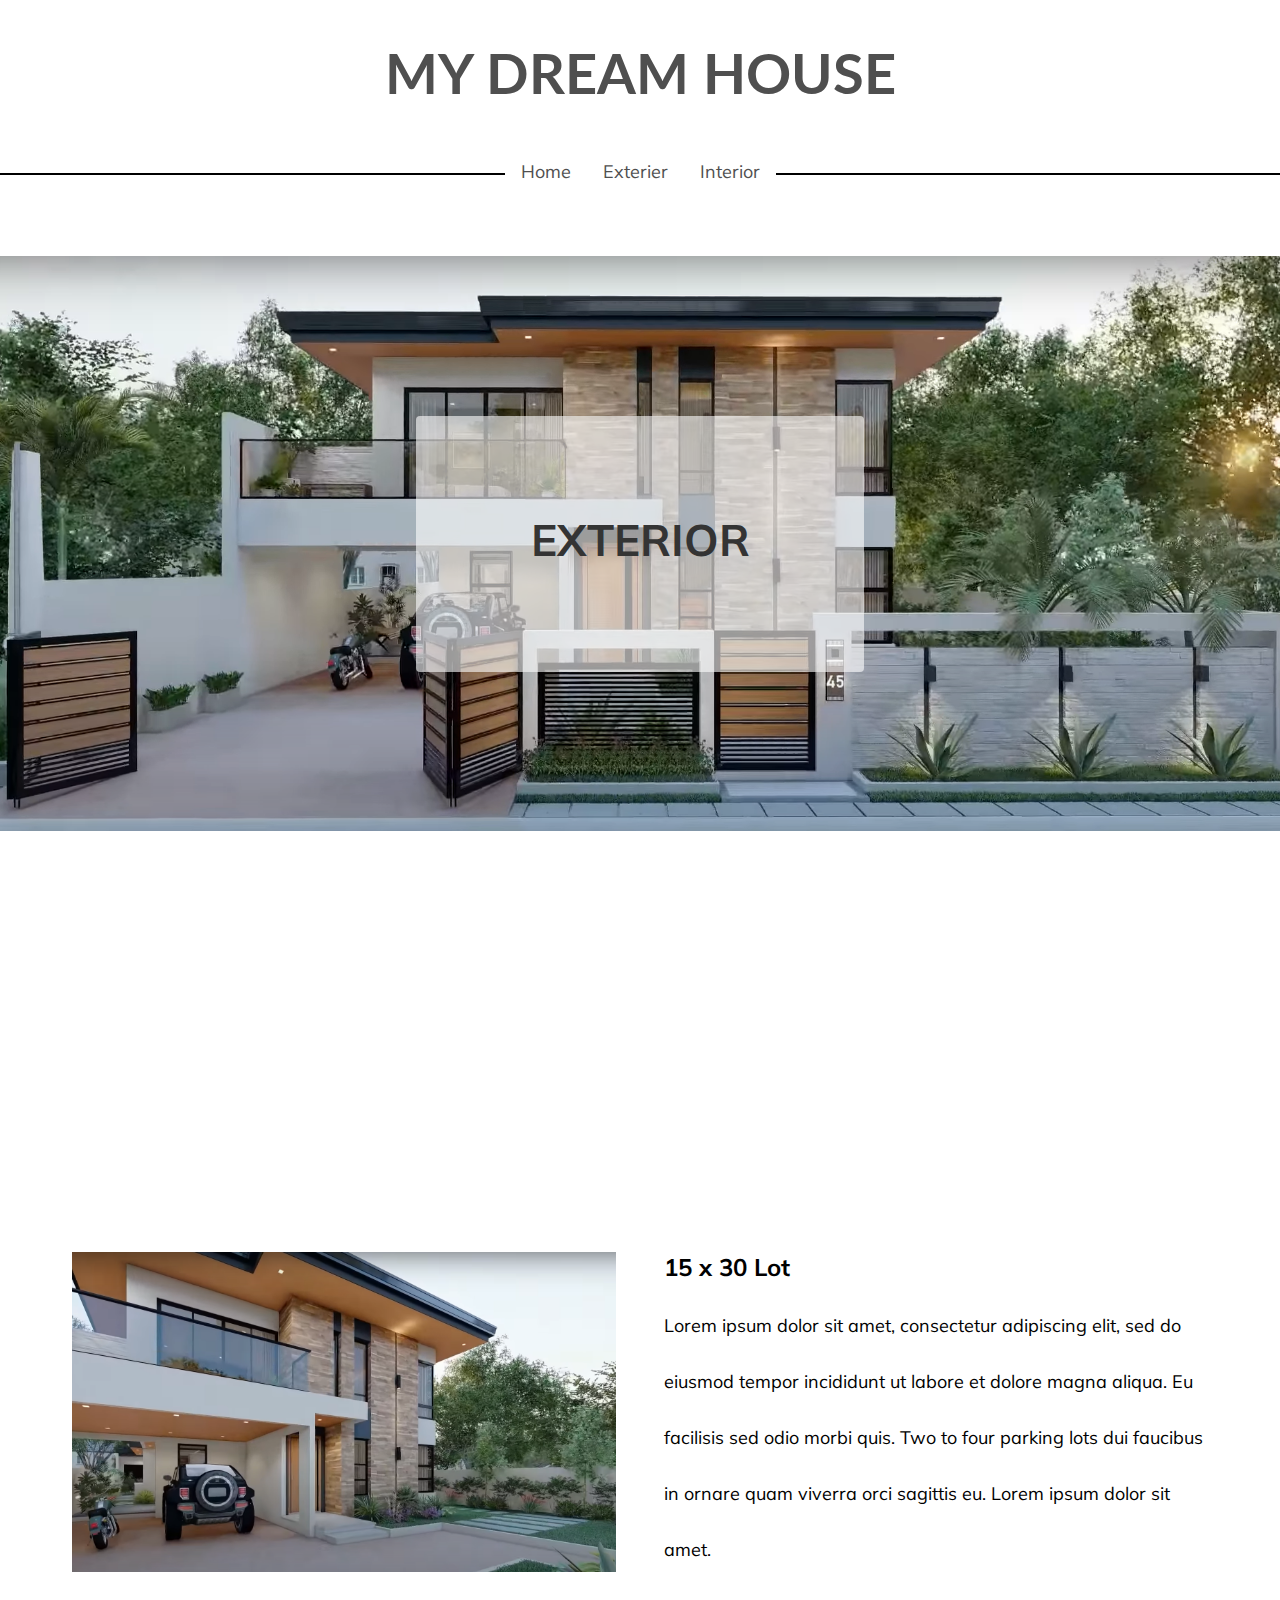
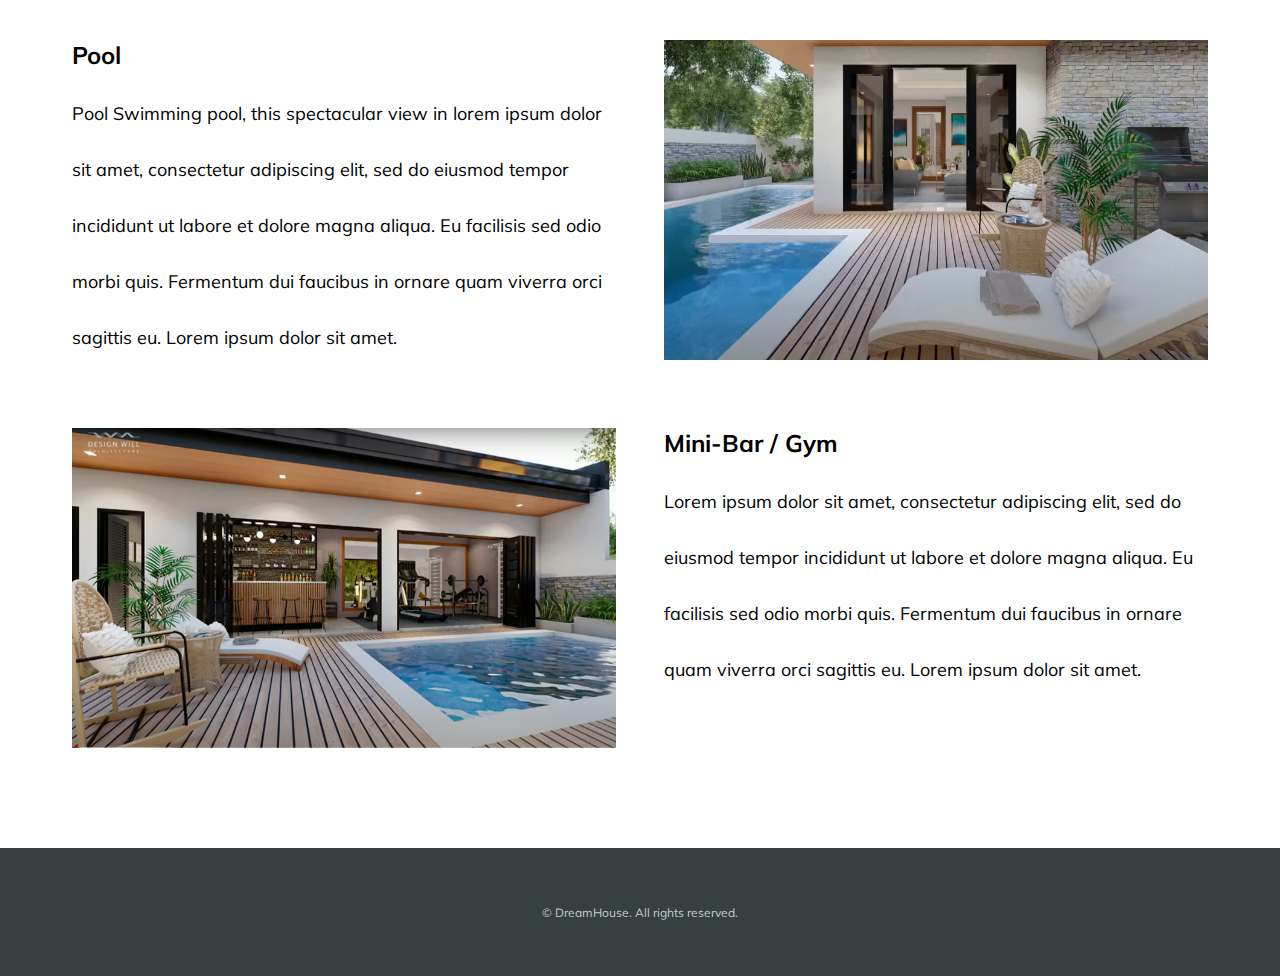
==== exterior.html @ 4b23821b "Add all files. HTML/CSS, JavaScript and assets" ====
<!DOCTYPE html>
<html lang="en">

<head>
    <meta charset="UTF-8">
    <meta http-equiv="X-UA-Compatible" content="IE=edge">
    <meta name="viewport" content="width=device-width, initial-scale=1.0">
    <link
        href="https://fonts.googleapis.com/css2?family=Mulish:wght@400;600;700&family=Roboto:wght@400;700&display=swap"
        rel="stylesheet">
    <link rel="preconnect" href="https://fonts.googleapis.com">
    <link rel="preconnect" href="https://fonts.gstatic.com" crossorigin>
    <link href="https://fonts.googleapis.com/css2?family=Lato:wght@700&display=swap" rel="stylesheet">
    <link rel="stylesheet" href="style.css">
    <title>Exterior</title>
</head>

<body>


    <!-- Первый блок. Шапка сайта. -->

    <section class="exterior">
        <div>
            <h1 class="main-title-exterior">MY DREAM HOUSE</h1>
        </div>
        <div class="header-buttons">
            <div class="line"></div>
            <a class="btn" href="/home.html" onclick="route()">Home</a>
            <a class="btn" href="/exterior.html" onclick="route()">Exterier</a>
            <a class="btn" href="/interior.html" onclick="route()">Interior</a>
            <div class="line"></div>
        </div>
    </section>


    <!-- 2 Блок. с основным заголовком -->

    <section class="container-preview-exterior">
        <div class="back">
            <div class="block-preview-exterior">
                <h2 class="preview-title-exterior">EXTERIOR</h2>
            </div>

        </div>
    </section>

    <!-- Блок 3. Основной контент. Описание -->

    <section>
        <div class="exterior-conteiner">
            <div class="exterior-description">
                <div>
                    <img class="exterior-img" src="/assets/exterior-photo1.png" alt="">
                </div>
                <div class="exterior-block">
                    <h3 class="exterior-h3">15 x 30 Lot</h3>
                    <span class="exterior-span">Lorem ipsum dolor sit amet, consectetur adipiscing elit, sed do
                        eiusmod tempor incididunt
                        ut labore et dolore magna
                        aliqua. Eu facilisis sed odio morbi quis. Two to four parking lots dui faucibus in ornare
                        quam viverra orci sagittis eu.
                        Lorem ipsum dolor sit amet.
                    </span>
                </div>
            </div>
            <div class="exterior-description">
                <div class="exterior-block-reverse">
                    <h3 class="exterior-h3">Pool</h3>
                    <span class="exterior-span">Pool Swimming pool, this spectacular view in lorem ipsum dolor sit
                        amet, consectetur
                        adipiscing elit, sed do eiusmod
                        tempor incididunt ut labore et dolore magna aliqua. Eu facilisis sed odio morbi quis.
                        Fermentum dui faucibus in ornare
                        quam viverra orci sagittis eu. Lorem ipsum dolor sit amet.
                    </span>
                </div>
                <div>
                    <img class="exterior-img" src="/assets/exterior-photo2.png" alt="">
                </div>
            </div>
            <div class="exterior-description">
                <div>
                    <img class="exterior-img" src="/assets/exterior-photo3.png" alt="">
                </div>
                <div class="exterior-block">
                    <h3 class="exterior-h3">Mini-Bar / Gym</h3>
                    <span class="exterior-span">Lorem ipsum dolor sit amet, consectetur adipiscing elit, sed do
                        eiusmod tempor incididunt
                        ut labore et dolore magna
                        aliqua. Eu facilisis sed odio morbi quis. Fermentum dui faucibus in ornare quam viverra orci
                        sagittis eu. Lorem ipsum
                        dolor sit amet.
                    </span>
                </div>
            </div>
        </div>
    </section>

    <!-- Блок 4. Футер сайта -->

    <section class="footer">
        <span class="footer-text">© DreamHouse. All rights reserved.</span>
    </section>


</body>

</html>
---- style.css ----
* {
    padding: 0;
    margin: 0;
    box-sizing: border-box;
}


body {
    width: 100%;
}

h1 {
    font-family: "Lato";
    font-weight: 700;
    color: #4F4F4F;
}

h2,
h3 {
    font-family: "Mulish";
    font-weight: 700;
}

h4 {
    font-family: "Mulish";
    font-weight: 600;
}

li {
    font-family: "Mulish";
    font-weight: 400;
}

.page-home {
    min-height: 100vh;
}

.footer-text {
    font-family: "Mulish";
}

/* ---------------------------------------------------------------------------------------------------- */
/* Взял красивое оформление кнопок. Много кода */
/* -------------------------------------------------------------------------------------------------- */


.btn {
    font-family: "Mulish";
    margin: 1rem;
    font-size: 18px;
    cursor: pointer;
    text-decoration: none;
    color: #4F4F4F;
    transition: 1s;
}

.btn:hover {
    text-decoration: underline;
    font-size: x-large
}





/* ------------------------------------------------------------------------------------------------------------------------------------------ */
/* Блок 1. Меню */
/* ------------------------------------------------------------------------------------------------------------------------------------------ */

.main-title {
    display: flex;
    justify-content: space-evenly;
    align-items: center;

    height: 9rem;
    font-size: 56px;
}

.header-buttons {
    display: flex;
    justify-content: center;

    width: 100%;
    height: 7rem;
    width: 100%;
}


.line {
    border-top: 2px solid black;
    width: 90%;
    margin-top: 1.8rem;
}

.line-design {
    border-top: 2px solid black;
    width: 100%;
    margin-top: 3rem;
}


/* ------------------------------------------------------------------------------------------------------------------------------------------ */
/* Блок 2. Обложка */
/* ------------------------------------------------------------------------------------------------------------------------------------------ */

.img-back {
    width: 100%;
    height: 100%;
}

.container-preview {
    background-image: url("/assets/home-background1.jpg");
    background-size: 100%;
    background-repeat: no-repeat;
    width: 100%;
    height: 100vh;
}

.back {
    display: flex;
    justify-content: center;
    align-items: center;
}

.block-preview {
    position: absolute;
    margin-top: 45%;
    width: 35%;
    height: 16rem;
}

.block-preview::before {
    content: " ";
    display: block;
    position: absolute;
    width: 100%;
    height: 100%;
    opacity: 0.6;
    background-repeat: no-repeat;
    background: white;
    background-position: 50%;
    border-radius: 4px;
}

.preview-title {
    position: relative;
    z-index: 2;
    margin-top: 1rem;
    color: #343434;
    text-align: center;
    font-size: 44px;
    padding: 2rem;
}

/* ------------------------------------------------------------------------------------------------------------------------------------------ */
/* Стилизация 3 блока. Детали и опсание */
/* ------------------------------------------------------------------------------------------------------------------------------------------ */

.design {
    display: flex;
    background-color: #C5D4F0;
    height: 100%;
    width: 100%;
}

.img-home {
    height: 30rem;
    width: 42rem;
}

.description {
    display: flex;
}


.design-page {
    display: flex;
    flex-direction: column;
    padding: 5rem;

}

.design-main {
    display: flex;

}

.design-img {
    margin: 5rem;
}


.description {
    display: flex;
    flex-direction: column;
    margin-top: 3.5rem;
}

.block-details {
    margin-top: 2rem;
}

.about-details {
    font-size: 44px;
    text-align: center;
}

.title-details {
    font-size: 36px;
    margin-bottom: 1rem;
    line-height: 56px;
}

.details {
    font-family: "Mulish";
    font-weight: 400;
    font-size: 24px;
    line-height: 50px;

}

/* ------------------------------------------------------------------------------------------------------------------------------------------ */
/* Блок 4. Блок с ссылкой на ютуб */
/* ------------------------------------------------------------------------------------------------------------------------------------------ */

.video {
    height: 100%;
    width: 100%;
    display: flex;
    flex-direction: column;
    align-items: center;
    padding: 2rem;
}

.video-title {
    font-size: 44px;
}

.youtube {
    margin-top: 2rem;
    height: 30rem;
    width: 50rem;
    background-color: #C4C4C4;
    display: flex;
    justify-content: center;
    cursor: pointer;
    text-decoration: none;
}

.link-youtube {
    display: flex;
    align-items: center;
    justify-content: center;

    font-size: 44px;
    font-family: "Mulish";
    font-weight: 400;
    color: #4F4F4F;
}

/* ------------------------------------------------------------------------------------------------------------------------------------------ */
/* Блок 5. Блок с деталями. Описанием комнат, дома, паркинга. */
/* ------------------------------------------------------------------------------------------------------------------------------------------ */

.description-page {
    width: 100%;
    height: 30rem;
    display: flex;
    justify-content: center;
    align-items: center;
    margin-top: 12rem;
}

.details-box {
    display: flex;
    justify-content: center;
    align-items: center;

    margin-bottom: 14rem;
}

.details-block {
    display: flex;
    flex-direction: column;
    justify-content: space-between;

    background: #C5D4F0;

    height: 30rem;
    width: 38rem;
    padding: 3rem;
}

.details-title {
    font-size: 44px;

}

.details-list li {
    margin-left: 1.2rem;
    margin-top: 2rem;
    font-size: 24px;
}

.details-icon {
    background: black;
    height: 30rem;
    width: 32rem;
}

.icon-descripton {
    color: white;
    font-family: "Mulish";
}

.block-icons {
    padding: 5rem;
    text-align: center;
    width: 60%;
    height: 30rem;
}

.details-icon {
    display: grid;
    grid-template-columns: 200px 200px;
    grid-template-rows: 100px 100px;
    column-gap: 100px;
    row-gap: 100px;
}

.icons-img {
    display: flex;
    justify-content: center;
    align-items: center;
}


.icon-descripton {
    display: flex;
    justify-content: center;
    align-items: center;
    font-size: 24px;
    margin-left: 1.6rem;
}

/* ------------------------------------------------------------------------------------------------------------------------------------------ */
/* Стилизация футера */
/* ------------------------------------------------------------------------------------------------------------------------------------------ */

.footer {
    width: 100%;
    height: 8rem;
    background-color: #373F41;
}

.footer-text {
    display: flex;
    align-items: center;
    justify-content: center;
    height: 8rem;
    color: #C3CBCD;
    font-size: 12px;
}

/* ---------------------------------- */
/* ------------------------------------------------------------------------------------------------------------------------------------------ */
/* ВТОРАЯ ЧАСТЬ САЙТА, ЭКСТЕРЬЕР ДОМА */
/* ------------------------------------------------------------------------------------------------------------------------------------------ */
/* ---------------------------------- */


/* Блок 1. Меню */

.main-title-exterior {
    display: flex;
    justify-content: space-evenly;
    align-items: center;

    height: 9rem;
    font-size: 56px;
}

/* ------------------------------------------------------------------------------------------------------------------------------------------ */
/* Блок 2. Обложка */
/* ------------------------------------------------------------------------------------------------------------------------------------------ */

.container-preview-exterior {
    background-image: url("/assets/exterior-background.png");
    background-size: 100%;
    background-repeat: no-repeat;
    width: 100%;
    height: 100vh;
}

.block-preview-exterior {
    position: absolute;
    margin-top: 45%;
    width: 35%;
    height: 16rem;
}

.block-preview-exterior::before {
    content: " ";
    display: block;
    position: absolute;
    width: 100%;
    height: 100%;
    opacity: 0.6;
    background-repeat: no-repeat;
    background: white;
    background-position: 50%;
    border-radius: 4px;
}

.preview-title-exterior {
    position: relative;
    z-index: 2;
    margin-top: 4rem;
    color: #343434;
    text-align: center;
    font-size: 44px;
    padding: 2rem;
}

/* ------------------------------------------------------------------------------------------------------------------------------------------ */
/* Блок 3. Основной контент. Описание */
/* ------------------------------------------------------------------------------------------------------------------------------------------ */

.exterior-img {
    height: 20rem;
    width: 34rem;
}

.exterior-conteiner {
    display: flex;
    flex-direction: column;
    align-items: center;
    margin: 4rem;
}

.exterior-description {
    display: flex;
    margin: 2rem;
}

.exterior-block {
    height: 20rem;
    width: 34rem;
    margin-left: 3rem;
}

.exterior-block-reverse {
    height: 20rem;
    width: 34rem;
    margin-right: 3rem;
}

.exterior-h3 {
    font-size: 24px;
    margin-bottom: 1rem;
    font-family: "Mulish";
}

.exterior-span {
    font-size: 18px;
    line-height: 56px;
    font-family: "Mulish";
    font-weight: 400;
}

/* ------------------------------------------------------------------------------------------------------------------------------------------ */
/* Третья часть сайта. Интерьер. Описание */
/* ------------------------------------------------------------------------------------------------------------------------------------------ */

.interior-conteiner {
    display: flex;
}

.container-preview-interier {
    background-image: url("/assets/interior-background.png");
    background-size: 100%;
    background-repeat: no-repeat;
    width: 100%;
    height: 100vh;
}

.block-preview-interier {
    position: absolute;
    margin-top: 45%;
    width: 35%;
    height: 16rem;
}

.block-preview-interier::before {
    content: " ";
    display: block;
    position: absolute;
    width: 100%;
    height: 100%;
    opacity: 0.6;
    background-repeat: no-repeat;
    background: white;
    background-position: 50%;
    border-radius: 4px;
}

.preview-title-interier {
    position: relative;
    z-index: 2;
    margin-top: 4rem;
    color: #343434;
    text-align: center;
    font-size: 44px;
    padding: 2rem;
}

.interior-img {
    height: 20rem;
    width: 34rem;
}

.interior-conteiner {
    display: flex;
    flex-direction: column;
    align-items: center;
    margin: 4rem;
}

.interior-description {
    display: flex;
    margin: 2rem;
}

.interior-block {
    height: 20rem;
    width: 34rem;
    margin-left: 3rem;
}

.interior-block-reverse {
    height: 20rem;
    width: 34rem;
    margin-right: 3rem;
}

.interior-h3 {
    font-size: 24px;
    margin-bottom: 1rem;
}

.interior-span {
    font-size: 18px;
    line-height: 56px;
    font-family: "Mulish";
    font-weight: 400;
}
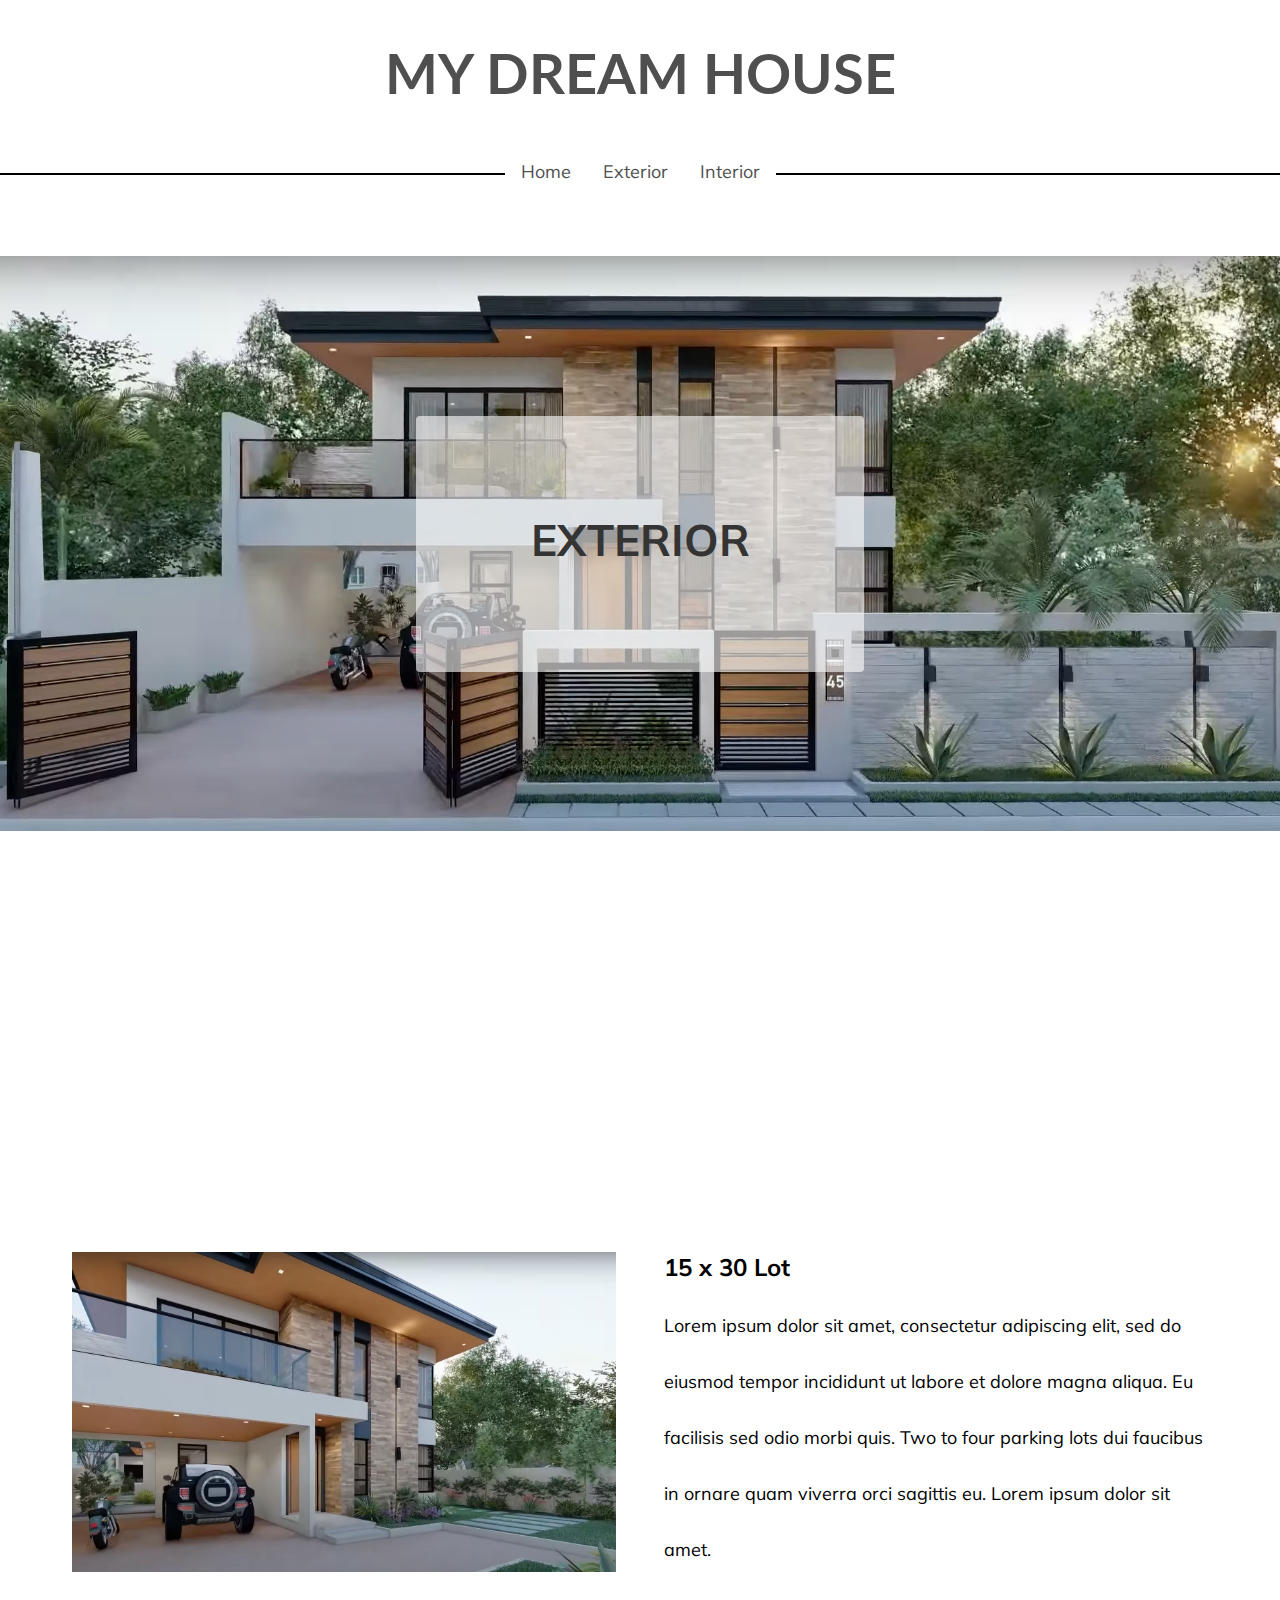
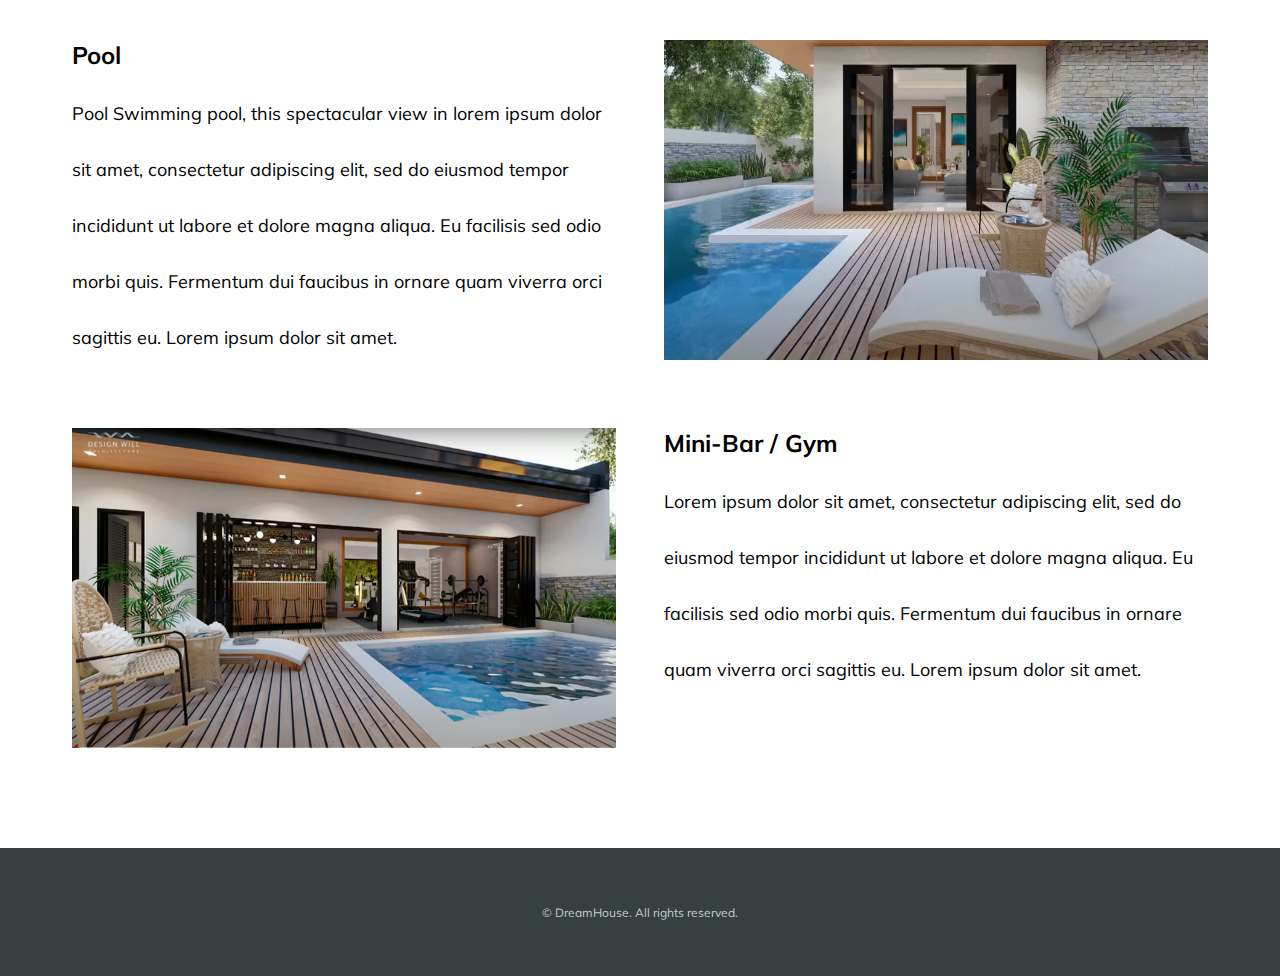
==== commit 4d9e53c6: "Desktop optimization. Adding an adaptive" ====
--- a/exterior.html
+++ b/exterior.html
@@ -26,8 +26,8 @@
         </div>
         <div class="header-buttons">
             <div class="line"></div>
-            <a class="btn" href="/home.html" onclick="route()">Home</a>
-            <a class="btn" href="/exterior.html" onclick="route()">Exterier</a>
+            <a class="btn" href="/index.html" onclick="route()">Home</a>
+            <a class="btn" href="/exterior.html" onclick="route()">Exterior</a>
             <a class="btn" href="/interior.html" onclick="route()">Interior</a>
             <div class="line"></div>
         </div>
--- a/style.css
+++ b/style.css
@@ -38,10 +38,6 @@
 .footer-text {
     font-family: "Mulish";
 }
-
-/* ---------------------------------------------------------------------------------------------------- */
-/* Взял красивое оформление кнопок. Много кода */
-/* -------------------------------------------------------------------------------------------------- */
 
 
 .btn {
@@ -245,6 +241,7 @@
     justify-content: center;
     cursor: pointer;
     text-decoration: none;
+    transition: 1.2s;
 }
 
 .link-youtube {
@@ -256,6 +253,15 @@
     font-family: "Mulish";
     font-weight: 400;
     color: #4F4F4F;
+    transition: 1.2s;
+}
+
+.youtube:hover {
+    background-color: #373F41;
+}
+
+.link-youtube:hover {
+    color: white;
 }
 
 /* ------------------------------------------------------------------------------------------------------------------------------------------ */
@@ -344,7 +350,7 @@
 }
 
 /* ------------------------------------------------------------------------------------------------------------------------------------------ */
-/* Стилизация футера */
+/* Блок 6. стилизация футера */
 /* ------------------------------------------------------------------------------------------------------------------------------------------ */
 
 .footer {
@@ -476,7 +482,7 @@
     display: flex;
 }
 
-.container-preview-interier {
+.container-preview-interior {
     background-image: url("/assets/interior-background.png");
     background-size: 100%;
     background-repeat: no-repeat;
@@ -484,14 +490,14 @@
     height: 100vh;
 }
 
-.block-preview-interier {
+.block-preview-interior {
     position: absolute;
     margin-top: 45%;
     width: 35%;
     height: 16rem;
 }
 
-.block-preview-interier::before {
+.block-preview-interior::before {
     content: " ";
     display: block;
     position: absolute;
@@ -504,7 +510,7 @@
     border-radius: 4px;
 }
 
-.preview-title-interier {
+.preview-title-interior {
     position: relative;
     z-index: 2;
     margin-top: 4rem;
@@ -553,4 +559,1603 @@
     line-height: 56px;
     font-family: "Mulish";
     font-weight: 400;
+}
+
+
+/* --------------------------------------------------------------------------------------------------------------------- */
+/* Адаптив для нетбука */
+/* Адаптив для нетбука     СТРАНИЦА HOME */
+/* Адаптив для нетбука */
+/* --------------------------------------------------------------------------------------------------------------------- */
+
+
+@media screen and (max-width: 1024px) {
+
+    body,
+    section {
+        max-width: 1024px;
+    }
+
+    /* ПЕРВЫЙ БЛОК НЕ МЕНЯЮ */
+
+    /* ----------------------------------------- */
+    /* Второй блок */
+    /* ----------------------------------------- */
+
+    .container-preview {
+        background-size: 100%;
+        background-repeat: no-repeat;
+        width: 100%;
+        height: 80vh;
+    }
+
+    .main-title {
+        height: 7rem;
+        font-size: 46px;
+    }
+
+
+    .block-preview {
+        height: 12rem;
+    }
+
+    .preview-title {
+        font-size: 30px;
+    }
+
+    /* ----------------------------------------- */
+    /* Третий блок */
+    /* ----------------------------------------- */
+
+    .img-home {
+        height: 20rem;
+        width: 32rem;
+    }
+
+    .design-page {
+        padding: 2rem;
+    }
+
+    .design-img {
+        margin: 3rem;
+    }
+
+    .description {
+        margin-top: 3rem;
+    }
+
+    .block-details {
+        margin-top: 1rem;
+    }
+
+    .about-details {
+        font-size: 32px;
+        text-align: center;
+    }
+
+    .title-details {
+        font-size: 20px;
+        margin-bottom: 1rem;
+        line-height: 30px;
+    }
+
+    .details {
+        font-size: 18px;
+        line-height: 26px;
+    }
+
+    /* ЧЕТВЕРТЫЙ БЛОК НЕ МЕНЯЮ */
+
+    /* ----------------------------------------- */
+    /* Пятый блок */
+    /* ----------------------------------------- */
+
+    .details-box {
+        display: flex;
+        justify-content: center;
+        align-items: center;
+        margin-bottom: 16rem;
+    }
+
+    .details-block {
+        height: 26rem;
+        width: 28rem;
+        padding: 2.6rem;
+    }
+
+    .details-title {
+        font-size: 36px;
+
+    }
+
+    .details-list li {
+        margin-left: 1.2rem;
+        margin-top: 2rem;
+        font-size: 20px;
+    }
+
+    .details-icon {
+        height: 26rem;
+        width: 28rem;
+    }
+
+
+    .block-icons {
+        padding: 4.5rem;
+        width: 50%;
+        height: 26rem;
+    }
+
+    .details-icon {
+        display: grid;
+        grid-template-columns: 180px 180px;
+        grid-template-rows: 90px 90px;
+        column-gap: 90px;
+        row-gap: 90px;
+    }
+
+    .icon-descripton {
+        font-size: 20px;
+        margin-left: 1.6rem;
+    }
+
+    /* ---------------------------- */
+    /* 6 БЛОК НЕ МЕНЯЮ */
+    /* ---------------------------- */
+}
+
+/* --------------------------------------------------------------------------------------------------------------------- */
+/* Адаптив для планшета */
+/* Адаптив для планшета     СТРАНИЦА HOME */
+/* Адаптив для планшета */
+/* --------------------------------------------------------------------------------------------------------------------- */
+@media screen and (max-width: 768px) {
+
+    body,
+    section {
+        max-width: 768px;
+    }
+
+    /* ПЕРВЫЙ БЛОК НЕ МЕНЯЮ */
+
+    /* ----------------------------------------- */
+    /* Второй блок */
+    /* ----------------------------------------- */
+    .btn {
+        font-size: 16px;
+    }
+
+    .container-preview {
+        background-size: 100%;
+        background-repeat: no-repeat;
+        width: 100%;
+        height: 55vh;
+    }
+
+    .main-title {
+        height: 5rem;
+        font-size: 30px;
+    }
+
+    .block-preview {
+        height: 10rem;
+    }
+
+    .preview-title {
+        font-size: 20px;
+    }
+
+    /* ----------------------------------------- */
+    /* Третий блок */
+    /* ----------------------------------------- */
+
+    .img-home {
+        height: 16rem;
+        width: 24rem;
+    }
+
+    .design-page {
+        padding: 2rem;
+    }
+
+    .design-img {
+        margin: 2rem;
+    }
+
+    .description {
+        margin-top: 3rem;
+    }
+
+    .block-details {
+        margin-top: 0.5rem;
+    }
+
+    .about-details {
+        font-size: 26px;
+        text-align: center;
+    }
+
+    .title-details {
+        font-size: 16px;
+        margin-bottom: 0.5rem;
+        line-height: 24px;
+    }
+
+    .details {
+        font-size: 14px;
+        line-height: 20px;
+    }
+
+    /* ----------------------------------------- */
+    /* Блок 4. Блок с ссылкой на ютуб */
+    /* ----------------------------------------- */
+
+    .youtube {
+        margin-top: 2rem;
+        height: 20rem;
+        width: 40rem;
+    }
+
+    /* ----------------------------------------- */
+    /* Пятый блок */
+    /* ----------------------------------------- */
+
+    .description-page {
+        height: 18rem;
+    }
+
+    .details-box {
+        margin-bottom: 16rem;
+    }
+
+    .details-block {
+        height: 22rem;
+        width: 20rem;
+        padding: 3rem;
+    }
+
+    .details-title {
+        font-size: 26px;
+    }
+
+    .details-list li {
+        margin-left: 1.2rem;
+        margin-top: 1.2rem;
+        font-size: 16px;
+    }
+
+    .details-icon {
+        height: 22rem;
+        width: 20rem;
+    }
+
+
+    .block-icons {
+        padding: 3.2rem;
+        width: 30%;
+        height: 22rem;
+    }
+
+    .details-icon {
+        display: grid;
+        grid-template-columns: 120px 120px;
+        grid-template-rows: 60px 60px;
+        column-gap: 50px;
+        row-gap: 80px;
+    }
+
+    .icon-descripton {
+        font-size: 14px;
+        margin-left: 1.3rem;
+    }
+
+
+    /* ---------------------------- */
+    /* 6 БЛОК НЕ МЕНЯЮ */
+    /* ---------------------------- */
+}
+
+/* --------------------------------------------------------------------------------------------------------------------- */
+/* Адаптив для смартфона 480px */
+/* Адаптив для смартфона 480px    СТРАНИЦА HOME */
+/* Адаптив для смартфона 480px*/
+/* --------------------------------------------------------------------------------------------------------------------- */
+
+@media screen and (max-width: 480px) {
+
+    body,
+    section {
+        max-width: 480px;
+    }
+
+    /* ПЕРВЫЙ БЛОК НЕ МЕНЯЮ */
+
+    /* ----------------------------------------- */
+    /* Второй блок */
+    /* ----------------------------------------- */
+    .btn {
+        font-size: 16px;
+    }
+
+    .container-preview {
+        width: 100%;
+        height: 45vh;
+    }
+
+    .main-title {
+        height: 6rem;
+        font-size: 30px;
+    }
+
+    .block-preview {
+        margin-bottom: -4rem;
+        height: 11rem;
+    }
+
+    .preview-title {
+        font-size: 16px;
+    }
+
+    /* ----------------------------------------- */
+    /* Третий блок */
+    /* ----------------------------------------- */
+
+    .img-home {
+        height: 14rem;
+        width: 22rem;
+    }
+
+    .design-page {
+        padding: 2rem;
+    }
+
+    .design-main {
+        display: flex;
+        flex-direction: column;
+        justify-content: center;
+    }
+
+    .description {
+        margin-top: 2rem;
+    }
+
+    .block-details {
+        margin-top: 1rem;
+    }
+
+    .about-details {
+        font-size: 26px;
+        text-align: center;
+        margin-top: -2rem;
+    }
+
+    .title-details {
+        font-size: 16px;
+        margin-bottom: 0.5rem;
+        line-height: 24px;
+    }
+
+    .details {
+        font-size: 14px;
+        line-height: 20px;
+    }
+
+    /* ----------------------------------------- */
+    /* Блок 4. Блок с ссылкой на ютуб */
+    /* ----------------------------------------- */
+
+    .youtube {
+        margin-top: 2rem;
+        height: 20rem;
+        width: 30rem;
+    }
+
+    /* ----------------------------------------- */
+    /* Блок 5 Пятый блок */
+    /* ----------------------------------------- */
+
+    .description-page {
+        height: 36rem;
+    }
+
+    .details-box {
+        margin-bottom: 16rem;
+        display: flex;
+        flex-direction: column;
+    }
+
+    .details-block {
+        height: 22rem;
+        width: 20rem;
+        padding: 3rem;
+    }
+
+    .details-title {
+        font-size: 26px;
+    }
+
+    .details-list li {
+        margin-left: 1.2rem;
+        margin-top: 1.2rem;
+        font-size: 16px;
+    }
+
+    .details-icon {
+        height: 22rem;
+        width: 20rem;
+    }
+
+
+    .block-icons {
+        padding: 3.2rem;
+        width: 30%;
+        height: 22rem;
+    }
+
+    .details-icon {
+        display: grid;
+        grid-template-columns: 100px 100px;
+        grid-template-rows: 60px 60px;
+        column-gap: 80px;
+        row-gap: 80px;
+    }
+
+    .icon-descripton {
+        font-size: 14px;
+        margin-left: 1.6rem;
+    }
+
+
+    /* ---------------------------- */
+    /* 6 БЛОК  */
+    /* ---------------------------- */
+
+    .footer {
+        height: 4rem;
+    }
+
+    .footer-text {
+        height: 4rem;
+    }
+}
+
+/* --------------------------------------------------------------------------------------------------------------------- */
+/* Адаптив для смартфона 320px */
+/* Адаптив для смартфона 320px    СТРАНИЦА HOME */
+/* Адаптив для смартфона 320px*/
+/* --------------------------------------------------------------------------------------------------------------------- */
+
+@media screen and (max-width: 320px) {
+
+    body,
+    section {
+        max-width: 320px;
+    }
+
+    /* ----------------------------------------- */
+    /*1 Блок */
+    /* ----------------------------------------- */
+    .btn {
+        font-size: 14px;
+    }
+
+    /* ----------------------------------------- */
+    /*2 Блок */
+    /* ----------------------------------------- */
+    .container-preview {
+        width: 100%;
+        height: 35vh;
+    }
+
+    .main-title {
+        height: 6rem;
+        font-size: 26px;
+    }
+
+    .block-preview {
+        margin-top: 7.5rem;
+        height: 10rem;
+    }
+
+    .preview-title {
+        font-size: 10px;
+    }
+
+    /* ----------------------------------------- */
+    /* 3  блок */
+    /* ----------------------------------------- */
+
+    .img-home {
+        height: 11rem;
+        width: 16rem;
+    }
+
+    .design-page {
+        padding: 0rem;
+        height: 37rem;
+    }
+
+    .design-main {
+        display: flex;
+        flex-direction: column;
+        justify-content: center;
+    }
+
+    .description {
+        margin-top: 2rem;
+        padding: 1rem;
+    }
+
+    .block-details {
+        margin-top: 1rem;
+    }
+
+    .about-details {
+        font-size: 20px;
+        text-align: center;
+        margin-top: -2rem;
+    }
+
+    .title-details {
+        font-size: 14px;
+        margin-bottom: 0.5rem;
+        line-height: 24px;
+    }
+
+    .details {
+        font-size: 12px;
+        line-height: 12px;
+    }
+
+    /* ----------------------------------------- */
+    /* Блок 4. Блок с ссылкой на ютуб */
+    /* ----------------------------------------- */
+
+    .youtube {
+        margin-top: 2rem;
+        height: 14rem;
+        width: 20rem;
+    }
+
+    .video-title {
+        font-size: 30px;
+    }
+
+    .link-youtube {
+        font-size: 30px;
+    }
+
+    /* ----------------------------------------- */
+    /* Блок 5 Пятый блок */
+    /* ----------------------------------------- */
+
+    .description-page {
+        height: 36rem;
+    }
+
+    .details-box {
+        margin-bottom: 16rem;
+        display: flex;
+        flex-direction: column;
+    }
+
+    .details-block {
+        height: 22rem;
+        width: 20rem;
+        padding: 3rem;
+    }
+
+    .details-title {
+        font-size: 26px;
+    }
+
+    .details-list li {
+        margin-left: 1.2rem;
+        margin-top: 1.2rem;
+        font-size: 16px;
+    }
+
+    .details-icon {
+        height: 22rem;
+        width: 20rem;
+    }
+
+
+    .block-icons {
+        padding: 3.2rem;
+        width: 30%;
+        height: 22rem;
+    }
+
+    .details-icon {
+        display: grid;
+        grid-template-columns: 100px 100px;
+        grid-template-rows: 60px 60px;
+        column-gap: 80px;
+        row-gap: 80px;
+    }
+
+    .icon-descripton {
+        font-size: 14px;
+        margin-left: 1.6rem;
+    }
+
+
+    /* ---------------------------- */
+    /* 6 БЛОК  */
+    /* ---------------------------- */
+
+    .footer {
+        height: 4rem;
+    }
+
+    .footer-text {
+        height: 4rem;
+    }
+}
+
+
+/* --------------------------------------------------------------------------------------------------------------------- */
+/* Адаптив для нетбука */
+/* Адаптив для нетбука     СТРАНИЦА EXTERIOR */
+/* Адаптив для нетбука */
+/* --------------------------------------------------------------------------------------------------------------------- */
+
+@media screen and (max-width: 1024px) {
+
+    body,
+    section {
+        max-width: 1024px;
+    }
+
+    /* ПЕРВЫЙ БЛОК НЕ МЕНЯЮ */
+
+    /* ----------------------------------------- */
+    /* Второй блок */
+    /* ----------------------------------------- */
+
+    .container-preview-exterior {
+        height: 80vh;
+    }
+
+    .main-title-exterior {
+        height: 7rem;
+        font-size: 46px;
+    }
+
+    .block-preview-exterior {
+        height: 12rem;
+    }
+
+    .preview-title-exterior {
+        font-size: 30px;
+        margin-top: 3rem;
+    }
+
+    /* ------------------------------------------------------------- */
+    /* Третий блок  */
+    /* ----------------------------------------------------------------- */
+
+    .exterior-img {
+        height: 16rem;
+        width: 28rem;
+    }
+
+    .exterior-block {
+        height: 20rem;
+        width: 34rem;
+        margin-left: 1rem;
+    }
+
+    .exterior-block-reverse {
+        height: 20rem;
+        width: 34rem;
+        margin-right: 1rem;
+    }
+
+    .exterior-h3 {
+        font-size: 20px;
+        margin-bottom: 1rem;
+
+    }
+
+    .exterior-span {
+        font-size: 18px;
+        line-height: 40px;
+
+
+
+    }
+
+    /* ------------------------------------- */
+    /* 4 футер  без изменений*/
+    /* --------------------------------------- */
+}
+
+/* --------------------------------------------------------------------------------------------------------------------- */
+/* Адаптив для планшета */
+/* Адаптив для планшета     СТРАНИЦА HOME */
+/* Адаптив для планшета */
+/* --------------------------------------------------------------------------------------------------------------------- */
+@media screen and (max-width: 768px) {
+
+    body,
+    section {
+        max-width: 768px;
+    }
+
+    /* ПЕРВЫЙ БЛОК */
+
+    .btn {
+        font-size: 16px;
+    }
+
+    /* ----------------------------------------- */
+    /* Второй блок */
+    /* ----------------------------------------- */
+
+    .container-preview-exterior {
+        width: 100%;
+        height: 30vh;
+    }
+
+    .main-title-exterior {
+        height: 5rem;
+        font-size: 30px;
+    }
+
+    .block-preview-exterior {
+        height: 10rem;
+    }
+
+    .preview-title-exterior {
+        margin-top: 2.5rem;
+        font-size: 20px;
+    }
+
+    /* ----------------------------------------- */
+    /* 3 блок */
+    /* ----------------------------------------- */
+
+    .exterior-img {
+        height: 16rem;
+        width: 24rem;
+    }
+
+    .exterior-conteiner {
+        display: flex;
+        flex-direction: column;
+        align-items: center;
+        margin: 2rem;
+        max-width: 48rem;
+    }
+
+    .exterior-description {
+        display: flex;
+        margin: 1rem;
+    }
+
+    .exterior-block {
+        height: 16rem;
+        width: 20rem;
+        margin-left: 1rem;
+    }
+
+    .exterior-block-reverse {
+        height: 16rem;
+        width: 20rem;
+        margin-right: 1rem;
+    }
+
+    .exterior-h3 {
+        font-size: 20px;
+        margin-bottom: 0rem;
+    }
+
+    .exterior-span {
+        font-size: 16px;
+        line-height: 30px;
+    }
+
+    /* 4 блок. футер не трогаю */
+
+}
+
+/* --------------------------------------------------------------------------------------------------------------------- */
+/* Адаптив для смартфона 480px */
+/* Адаптив для смартфона 480px    СТРАНИЦА HOME */
+/* Адаптив для смартфона 480px*/
+/* --------------------------------------------------------------------------------------------------------------------- */
+
+@media screen and (max-width: 480px) {
+
+    body,
+    section {
+        max-width: 480px;
+    }
+
+    /* ПЕРВЫЙ БЛОК */
+    .btn {
+        font-size: 16px;
+    }
+
+    /* ----------------------------------------- */
+    /* 2 Второй блок не трогаю */
+    /* ----------------------------------------- */
+
+    /* ----------------------------------------- */
+    /* 3 Третий блок */
+    /* ----------------------------------------- */
+    .exterior-img {
+        height: 16rem;
+        width: 24rem;
+    }
+
+    .exterior-conteiner {
+        display: flex;
+        flex-direction: column;
+        align-items: center;
+        margin: 0rem;
+        max-width: 48rem;
+    }
+
+    .exterior-description {
+        display: flex;
+        flex-direction: column;
+    }
+
+    .exterior-block {
+        height: 16rem;
+        width: 20rem;
+        margin-left: 1rem;
+    }
+
+    .exterior-block-reverse {
+        height: 16rem;
+        width: 20rem;
+        margin-right: 1rem;
+    }
+
+    .exterior-h3 {
+        font-size: 20px;
+        margin-bottom: 0rem;
+    }
+
+    .exterior-span {
+        font-size: 16px;
+        line-height: 30px;
+    }
+}
+
+/* --------------------------------------------------------------------------------------------------------------------- */
+/* Адаптив для смартфона 320px */
+/* Адаптив для смартфона 320px    СТРАНИЦА EXTERIOR */
+/* Адаптив для смартфона 320px*/
+/* --------------------------------------------------------------------------------------------------------------------- */
+
+@media screen and (max-width: 320px) {
+
+    body,
+    section {
+        max-width: 320px;
+    }
+
+    /* ----------------------------------------- */
+    /*1 Блок */
+    /* ----------------------------------------- */
+    .btn {
+        font-size: 14px;
+    }
+
+    /* ----------------------------------------- */
+    /*2 Блок */
+    /* ----------------------------------------- */
+    .container-preview-exterior {
+        width: 100%;
+        height: 35vh;
+    }
+
+    .main-title-exterior {
+        height: 6rem;
+        font-size: 26px;
+    }
+
+    .block-preview-exterior {
+        margin-top: 9rem;
+        height: 6rem;
+    }
+
+    .preview-title-exterior {
+        font-size: 10px;
+        margin-top: 0.7rem;
+    }
+
+    /* ----------------------------------------- */
+    /*3 Блок */
+    /* ----------------------------------------- */
+
+    .exterior-img {
+        height: 12rem;
+        width: 19rem;
+        max-width: 20rem;
+    }
+
+    .exterior-conteiner {
+        justify-content: center;
+        margin: 0rem;
+        max-width: 48rem;
+    }
+
+    .exterior-description {
+        display: flex;
+        flex-direction: column;
+    }
+
+    .exterior-block {
+        height: 15rem;
+        width: 18rem;
+        margin-left: 1rem;
+    }
+
+    .exterior-block-reverse {
+        height: 15rem;
+        width: 18rem;
+        margin-right: 1.2rem;
+    }
+
+    .exterior-h3 {
+        font-size: 20px;
+        margin-bottom: 0rem;
+    }
+
+    .exterior-span {
+        font-size: 14px;
+        line-height: 30px;
+    }
+
+}
+
+/* --------------------------------------------------------------------------------------------------------------------- */
+/* Адаптив для нетбука */
+/* Адаптив для нетбука     СТРАНИЦА EXTERIOR */
+/* Адаптив для нетбука */
+/* --------------------------------------------------------------------------------------------------------------------- */
+
+@media screen and (max-width: 1024px) {
+
+    body,
+    section {
+        max-width: 1024px;
+    }
+
+    /* ПЕРВЫЙ БЛОК НЕ МЕНЯЮ */
+
+    /* ----------------------------------------- */
+    /* Второй блок */
+    /* ----------------------------------------- */
+
+    .container-preview-exterior {
+        height: 80vh;
+    }
+
+    .main-title-exterior {
+        height: 7rem;
+        font-size: 46px;
+    }
+
+    .block-preview-exterior {
+        height: 12rem;
+    }
+
+    .preview-title-exterior {
+        font-size: 30px;
+        margin-top: 3rem;
+    }
+
+    /* ------------------------------------------------------------- */
+    /* Третий блок  */
+    /* ----------------------------------------------------------------- */
+
+    .exterior-img {
+        height: 16rem;
+        width: 28rem;
+    }
+
+    .exterior-block {
+        height: 20rem;
+        width: 34rem;
+        margin-left: 1rem;
+    }
+
+    .exterior-block-reverse {
+        height: 20rem;
+        width: 34rem;
+        margin-right: 1rem;
+    }
+
+    .exterior-h3 {
+        font-size: 20px;
+        margin-bottom: 1rem;
+
+    }
+
+    .exterior-span {
+        font-size: 18px;
+        line-height: 40px;
+
+
+
+    }
+
+    /* ------------------------------------- */
+    /* 4 футер  без изменений*/
+    /* --------------------------------------- */
+}
+
+/* --------------------------------------------------------------------------------------------------------------------- */
+/* Адаптив для планшета */
+/* Адаптив для планшета     СТРАНИЦА EXTERIOR */
+/* Адаптив для планшета */
+/* --------------------------------------------------------------------------------------------------------------------- */
+@media screen and (max-width: 768px) {
+
+    body,
+    section {
+        max-width: 768px;
+    }
+
+    /* ПЕРВЫЙ БЛОК */
+
+    .btn {
+        font-size: 16px;
+    }
+
+    /* ----------------------------------------- */
+    /* Второй блок */
+    /* ----------------------------------------- */
+
+    .container-preview-exterior {
+        background-size: 100%;
+        background-repeat: no-repeat;
+        width: 100%;
+        height: 55vh;
+    }
+
+    .main-title-exterior {
+        height: 5rem;
+        font-size: 30px;
+    }
+
+    .block-preview-exterior {
+        height: 10rem;
+    }
+
+    .preview-title-exterior {
+        margin-top: 2.5rem;
+        font-size: 20px;
+    }
+
+    /* ----------------------------------------- */
+    /* 3 блок */
+    /* ----------------------------------------- */
+
+    .exterior-img {
+        height: 16rem;
+        width: 24rem;
+    }
+
+    .exterior-conteiner {
+        display: flex;
+        flex-direction: column;
+        align-items: center;
+        margin: 2rem;
+        max-width: 48rem;
+    }
+
+    .exterior-description {
+        display: flex;
+        margin: 1rem;
+    }
+
+    .exterior-block {
+        height: 20rem;
+        width: 20rem;
+        margin-left: 1rem;
+    }
+
+    .exterior-block-reverse {
+        height: 20rem;
+        width: 20rem;
+        margin-right: 1rem;
+    }
+
+    .exterior-h3 {
+        font-size: 20px;
+        margin-bottom: 0rem;
+    }
+
+    .exterior-span {
+        font-size: 16px;
+        line-height: 30px;
+    }
+
+    /* 4 блок. футер не трогаю */
+
+}
+
+/* --------------------------------------------------------------------------------------------------------------------- */
+/* Адаптив для смартфона 480px */
+/* Адаптив для смартфона 480px    СТРАНИЦА EXTERIOR */
+/* Адаптив для смартфона 480px*/
+/* --------------------------------------------------------------------------------------------------------------------- */
+
+@media screen and (max-width: 480px) {
+
+    body,
+    section {
+        max-width: 480px;
+    }
+
+    /* ПЕРВЫЙ БЛОК */
+    .btn {
+        font-size: 16px;
+    }
+
+    /* ----------------------------------------- */
+    /* 2 Второй блок не трогаю */
+    /* ----------------------------------------- */
+
+    /* ----------------------------------------- */
+    /* 3 Третий блок */
+    /* ----------------------------------------- */
+    .exterior-img {
+        height: 16rem;
+        width: 24rem;
+    }
+
+    .exterior-conteiner {
+        display: flex;
+        flex-direction: column;
+        align-items: center;
+        margin: 0rem;
+        max-width: 48rem;
+    }
+
+    .exterior-description {
+        display: flex;
+        flex-direction: column;
+    }
+
+    .exterior-block {
+        height: 20rem;
+        width: 20rem;
+        margin-left: 1rem;
+    }
+
+    .exterior-block-reverse {
+        height: 20rem;
+        width: 20rem;
+        margin-right: 1rem;
+    }
+
+    .exterior-h3 {
+        font-size: 20px;
+        margin-bottom: 0rem;
+    }
+
+    .exterior-span {
+        font-size: 16px;
+        line-height: 30px;
+    }
+}
+
+/* --------------------------------------------------------------------------------------------------------------------- */
+/* Адаптив для смартфона 320px */
+/* Адаптив для смартфона 320px    СТРАНИЦА EXTERIOR */
+/* Адаптив для смартфона 320px*/
+/* --------------------------------------------------------------------------------------------------------------------- */
+
+@media screen and (max-width: 320px) {
+
+    body,
+    section {
+        max-width: 320px;
+    }
+
+    /* ----------------------------------------- */
+    /*1 Блок */
+    /* ----------------------------------------- */
+    .btn {
+        font-size: 14px;
+    }
+
+    /* ----------------------------------------- */
+    /*2 Блок */
+    /* ----------------------------------------- */
+    .container-preview-exterior {
+        width: 100%;
+        height: 35vh;
+    }
+
+    .main-title-exterior {
+        height: 6rem;
+        font-size: 26px;
+    }
+
+    .block-preview-exterior {
+        margin-top: 9rem;
+        height: 6rem;
+    }
+
+    .preview-title-exterior {
+        font-size: 10px;
+        margin-top: 0.7rem;
+    }
+
+    /* ----------------------------------------- */
+    /*3 Блок */
+    /* ----------------------------------------- */
+
+    .exterior-img {
+        height: 12rem;
+        width: 19rem;
+        max-width: 20rem;
+    }
+
+    .exterior-conteiner {
+        justify-content: center;
+        margin: 0rem;
+        max-width: 48rem;
+    }
+
+    .exterior-description {
+        display: flex;
+        flex-direction: column;
+    }
+
+    .exterior-block {
+        height: 15rem;
+        width: 18rem;
+        margin-left: 1rem;
+    }
+
+    .exterior-block-reverse {
+        height: 15rem;
+        width: 18rem;
+        margin-right: 1.2rem;
+    }
+
+    .exterior-h3 {
+        font-size: 20px;
+        margin-bottom: 0rem;
+    }
+
+    .exterior-span {
+        font-size: 14px;
+        line-height: 30px;
+    }
+
+}
+
+
+/* --------------------------------------------------------------------------------------------------------------------- */
+/* Адаптив для нетбука */
+/* Адаптив для нетбука     СТРАНИЦА INTERIER */
+/* Адаптив для нетбука */
+/* --------------------------------------------------------------------------------------------------------------------- */
+
+@media screen and (max-width: 1024px) {
+
+    body,
+    section {
+        max-width: 1024px;
+    }
+
+    /* ПЕРВЫЙ БЛОК НЕ МЕНЯЮ */
+
+    /* ----------------------------------------- */
+    /* Второй блок */
+    /* ----------------------------------------- */
+
+    .container-preview-interior {
+        height: 80vh;
+    }
+
+    .main-title {
+        height: 7rem;
+        font-size: 46px;
+    }
+
+    .block-preview-interior {
+        height: 12rem;
+    }
+
+    .preview-title-interior {
+        font-size: 30px;
+        margin-top: 3rem;
+    }
+
+    /* ------------------------------------------------------------- */
+    /* Третий блок  */
+    /* ----------------------------------------------------------------- */
+
+    .interior-img {
+        height: 16rem;
+        width: 28rem;
+    }
+
+    .interior-block {
+        height: 20rem;
+        width: 34rem;
+        margin-left: 1rem;
+    }
+
+    .interior-block-reverse {
+        height: 20rem;
+        width: 34rem;
+        margin-right: 1rem;
+    }
+
+    .interior-h3 {
+        font-size: 20px;
+        margin-bottom: 1rem;
+
+    }
+
+    .interior-span {
+        font-size: 18px;
+        line-height: 40px;
+
+
+
+    }
+
+    /* ------------------------------------- */
+    /* 4 футер  без изменений*/
+    /* --------------------------------------- */
+}
+
+/* --------------------------------------------------------------------------------------------------------------------- */
+/* Адаптив для планшета */
+/* Адаптив для планшета     СТРАНИЦА interior */
+/* Адаптив для планшета */
+/* --------------------------------------------------------------------------------------------------------------------- */
+@media screen and (max-width: 768px) {
+
+    body,
+    section {
+        max-width: 768px;
+    }
+
+    /* ПЕРВЫЙ БЛОК */
+
+    .btn {
+        font-size: 16px;
+    }
+
+    /* ----------------------------------------- */
+    /* Второй блок */
+    /* ----------------------------------------- */
+
+    .container-preview-interior {
+        background-size: 100%;
+        background-repeat: no-repeat;
+        width: 100%;
+        height: 55vh;
+    }
+
+    .main-title {
+        height: 5rem;
+        font-size: 30px;
+    }
+
+    .block-preview-interior {
+        height: 10rem;
+    }
+
+    .preview-title-interior {
+        margin-top: 2.5rem;
+        font-size: 20px;
+    }
+
+    /* ----------------------------------------- */
+    /* 3 блок */
+    /* ----------------------------------------- */
+
+    .interior-img {
+        height: 16rem;
+        width: 24rem;
+    }
+
+    .interior-conteiner {
+        display: flex;
+        flex-direction: column;
+        align-items: center;
+        margin: 2rem;
+        max-width: 48rem;
+    }
+
+    .interior-description {
+        display: flex;
+        margin: 1rem;
+    }
+
+    .interior-block {
+        height: 20rem;
+        width: 20rem;
+        margin-left: 1rem;
+    }
+
+    .interior-block-reverse {
+        height: 20rem;
+        width: 20rem;
+        margin-right: 1rem;
+    }
+
+    .interior-h3 {
+        font-size: 20px;
+        margin-bottom: 0rem;
+    }
+
+    .interior-span {
+        font-size: 16px;
+        line-height: 30px;
+    }
+
+    /* 4 блок. футер не трогаю */
+
+}
+
+/* --------------------------------------------------------------------------------------------------------------------- */
+/* Адаптив для смартфона 480px */
+/* Адаптив для смартфона 480px    СТРАНИЦА interior */
+/* Адаптив для смартфона 480px*/
+/* --------------------------------------------------------------------------------------------------------------------- */
+
+@media screen and (max-width: 480px) {
+
+    body,
+    section {
+        max-width: 480px;
+    }
+
+    /* ПЕРВЫЙ БЛОК */
+    .btn {
+        font-size: 16px;
+    }
+
+    /* ----------------------------------------- */
+    /* 2 Второй блок не трогаю */
+    /* ----------------------------------------- */
+
+    /* ----------------------------------------- */
+    /* 3 Третий блок */
+    /* ----------------------------------------- */
+    .interior-img {
+        height: 16rem;
+        width: 24rem;
+    }
+
+    .interior-conteiner {
+        display: flex;
+        flex-direction: column;
+        align-items: center;
+        margin: 0rem;
+        max-width: 48rem;
+    }
+
+    .interior-description {
+        display: flex;
+        flex-direction: column;
+    }
+
+    .interior-block {
+        height: 16rem;
+        width: 20rem;
+        margin-left: 1rem;
+    }
+
+    .interior-block-reverse {
+        height: 16rem;
+        width: 20rem;
+        margin-right: 1rem;
+    }
+
+    .interior-h3 {
+        font-size: 20px;
+        margin-bottom: 0rem;
+    }
+
+    .interior-span {
+        font-size: 16px;
+        line-height: 30px;
+    }
+}
+
+/* --------------------------------------------------------------------------------------------------------------------- */
+/* Адаптив для смартфона 320px */
+/* Адаптив для смартфона 320px    СТРАНИЦА interior */
+/* Адаптив для смартфона 320px*/
+/* --------------------------------------------------------------------------------------------------------------------- */
+
+@media screen and (max-width: 320px) {
+
+    body,
+    section {
+        max-width: 320px;
+    }
+
+    /* ----------------------------------------- */
+    /*1 Блок */
+    /* ----------------------------------------- */
+    .btn {
+        font-size: 14px;
+    }
+
+    /* ----------------------------------------- */
+    /*2 Блок */
+    /* ----------------------------------------- */
+    .container-preview-interior {
+        width: 100%;
+        height: 35vh;
+    }
+
+    .main-title {
+        height: 6rem;
+        font-size: 26px;
+    }
+
+    .block-preview-interior {
+        margin-top: 9rem;
+        height: 6rem;
+    }
+
+    .preview-title-interior {
+        font-size: 10px;
+        margin-top: 0.7rem;
+    }
+
+    /* ----------------------------------------- */
+    /*3 Блок */
+    /* ----------------------------------------- */
+
+    .interior-img {
+        height: 12rem;
+        width: 19rem;
+        max-width: 20rem;
+    }
+
+    .interior-conteiner {
+        justify-content: center;
+        margin: 0rem;
+        max-width: 48rem;
+    }
+
+    .interior-description {
+        display: flex;
+        flex-direction: column;
+    }
+
+    .interior-block {
+        height: 15rem;
+        width: 18rem;
+        margin-left: 1rem;
+    }
+
+    .interior-block-reverse {
+        height: 15rem;
+        width: 18rem;
+        margin-right: 1.2rem;
+    }
+
+    .interior-h3 {
+        font-size: 20px;
+        margin-bottom: 0rem;
+    }
+
+    .interior-span {
+        font-size: 14px;
+        line-height: 30px;
+    }
+
 }